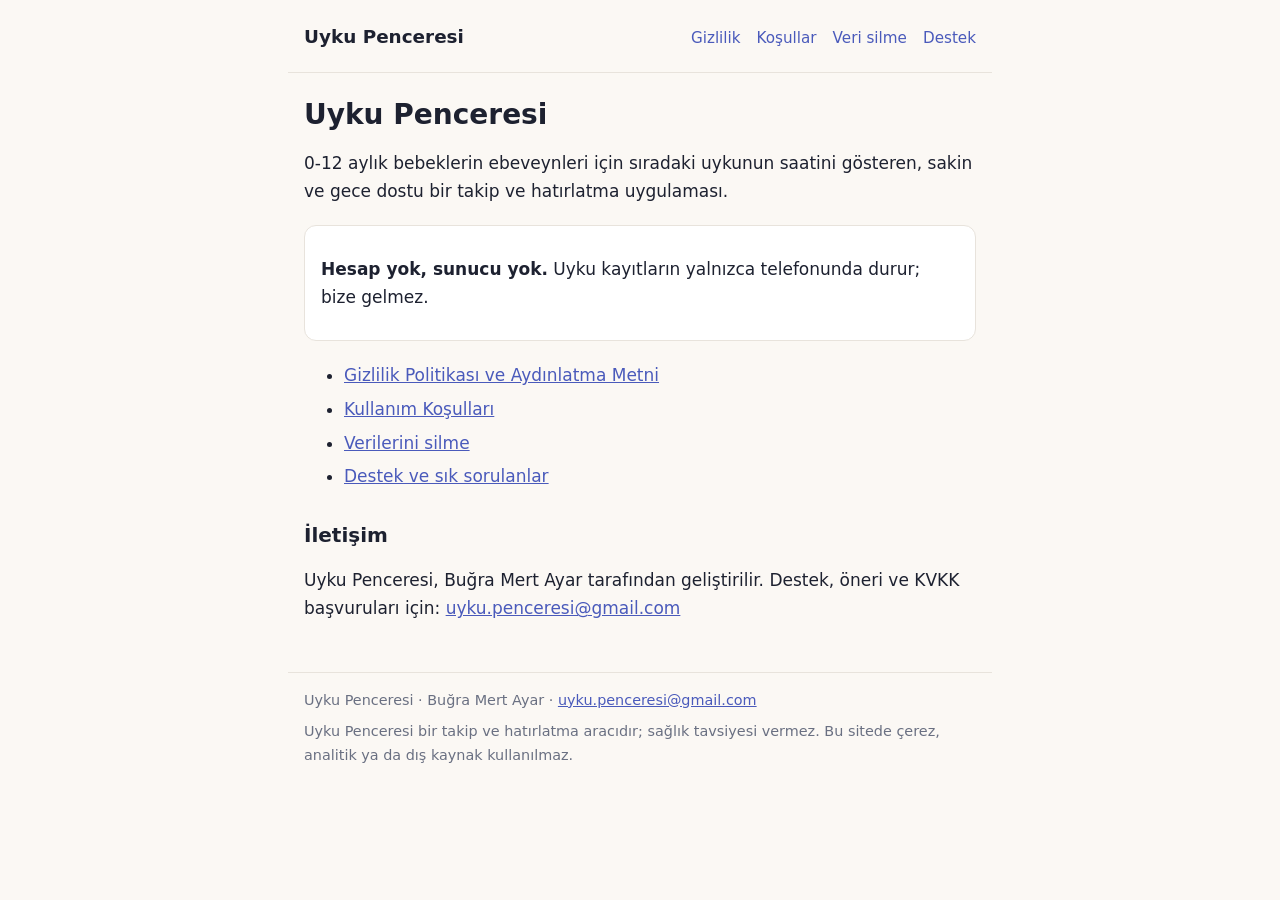
==== index.html @ 6363af13 "Publish the Uyku Penceresi legal pages Privacy policy and KVKK notice, terms of use, data deletion a" ====
<!doctype html>
<html lang="tr">
<head>
<meta charset="utf-8">
<meta name="viewport" content="width=device-width, initial-scale=1">
<title>Uyku Penceresi</title>
<meta name="description" content="Uyku Penceresi: 0-12 aylık bebeklerin ebeveynleri için uyku takip ve hatırlatma uygulaması. Gizlilik politikası, kullanım koşulları ve destek.">
<link rel="stylesheet" href="style.css">
</head>
<body>
<header class="site-header">
<a class="brand" href="index.html" aria-current="page">Uyku Penceresi</a>
<nav aria-label="Yasal sayfalar">
<a href="gizlilik.html">Gizlilik</a>
<a href="kosullar.html">Koşullar</a>
<a href="veri-silme.html">Veri silme</a>
<a href="destek.html">Destek</a>
</nav>
</header>
<main>
<h1>Uyku Penceresi</h1>
<p>0-12 aylık bebeklerin ebeveynleri için sıradaki uykunun saatini gösteren, sakin ve gece dostu bir takip ve hatırlatma uygulaması.</p>
<div class="notice">
<p><strong>Hesap yok, sunucu yok.</strong> Uyku kayıtların yalnızca telefonunda durur; bize gelmez.</p>
</div>
<ul>
<li><a href="gizlilik.html">Gizlilik Politikası ve Aydınlatma Metni</a></li>
<li><a href="kosullar.html">Kullanım Koşulları</a></li>
<li><a href="veri-silme.html">Verilerini silme</a></li>
<li><a href="destek.html">Destek ve sık sorulanlar</a></li>
</ul>
<h2>İletişim</h2>
<p>Uyku Penceresi, Buğra Mert Ayar tarafından geliştirilir. Destek, öneri ve KVKK başvuruları için: <a href="mailto:uyku.penceresi@gmail.com">uyku.penceresi@gmail.com</a></p>
</main>
<footer class="site-footer">
<p>Uyku Penceresi · Buğra Mert Ayar · <a href="mailto:uyku.penceresi@gmail.com">uyku.penceresi@gmail.com</a></p>
<p>Uyku Penceresi bir takip ve hatırlatma aracıdır; sağlık tavsiyesi vermez. Bu sitede çerez, analitik ya da dış kaynak kullanılmaz.</p>
</footer>
</body>
</html>
---- style.css ----
:root {
  --bg: #fbf8f4;
  --surface: #ffffff;
  --text: #1d2130;
  --muted: #6a7082;
  --border: #e8e3dc;
  --link: #4a5abb;
  color-scheme: light dark;
}

@media (prefers-color-scheme: dark) {
  :root {
    --bg: #0f1222;
    --surface: #1a1e33;
    --text: #eceef6;
    --muted: #a3a9bf;
    --border: #2a2f48;
    --link: #8e9bff;
  }
}

* {
  box-sizing: border-box;
}

body {
  margin: 0;
  background: var(--bg);
  color: var(--text);
  font-family: system-ui, -apple-system, 'Segoe UI', Roboto, sans-serif;
  font-size: 1.0625rem;
  line-height: 1.65;
  -webkit-text-size-adjust: 100%;
}

a {
  color: var(--link);
  overflow-wrap: anywhere;
}

.site-header,
main,
.site-footer {
  max-width: 44rem;
  margin: 0 auto;
  padding-left: 1rem;
  padding-right: 1rem;
}

.site-header {
  display: flex;
  flex-wrap: wrap;
  align-items: baseline;
  justify-content: space-between;
  gap: 0.5rem 1.5rem;
  padding-top: 1.25rem;
  padding-bottom: 1rem;
  border-bottom: 1px solid var(--border);
}

.brand {
  font-weight: 700;
  font-size: 1.15rem;
  color: var(--text);
  text-decoration: none;
}

.site-header nav {
  display: flex;
  flex-wrap: wrap;
  gap: 0.25rem 1rem;
  font-size: 0.95rem;
}

.site-header nav a {
  text-decoration: none;
  padding: 0.35rem 0;
}

.site-header nav a[aria-current='page'] {
  color: var(--text);
  font-weight: 600;
}

main {
  padding-top: 1.5rem;
  padding-bottom: 2rem;
}

h1 {
  font-size: 1.75rem;
  line-height: 1.25;
  margin: 0 0 0.5rem;
}

h2 {
  font-size: 1.25rem;
  line-height: 1.35;
  margin: 2rem 0 0.5rem;
  scroll-margin-top: 1rem;
}

li + li {
  margin-top: 0.35rem;
}

.meta {
  color: var(--muted);
  font-size: 0.9rem;
  margin-top: 0;
}

.toc,
.notice {
  background: var(--surface);
  border: 1px solid var(--border);
  border-radius: 0.75rem;
  padding: 0.75rem 1rem;
  margin: 1.25rem 0;
}

.toc ol {
  margin: 0;
  padding-left: 1.4rem;
}

.toc li + li {
  margin-top: 0.15rem;
}

.site-footer {
  border-top: 1px solid var(--border);
  padding-top: 1rem;
  padding-bottom: 2rem;
  color: var(--muted);
  font-size: 0.9rem;
}

.site-footer p {
  margin: 0 0 0.5rem;
}
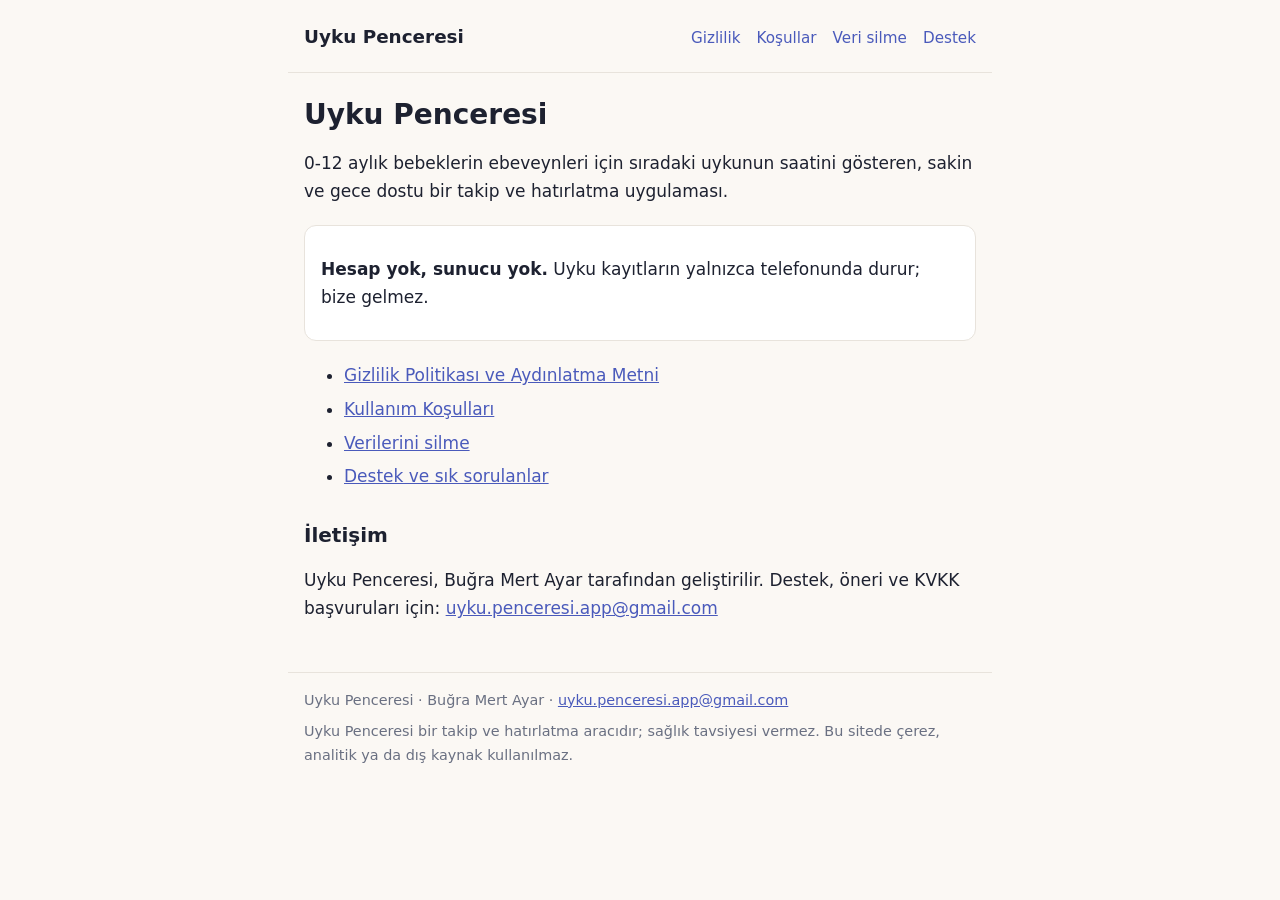
==== commit c8e05320: "Update the support email to uyku.penceresi.app@gmail.com" ====
--- a/index.html
+++ b/index.html
@@ -30,10 +30,10 @@
 <li><a href="destek.html">Destek ve sık sorulanlar</a></li>
 </ul>
 <h2>İletişim</h2>
-<p>Uyku Penceresi, Buğra Mert Ayar tarafından geliştirilir. Destek, öneri ve KVKK başvuruları için: <a href="mailto:uyku.penceresi@gmail.com">uyku.penceresi@gmail.com</a></p>
+<p>Uyku Penceresi, Buğra Mert Ayar tarafından geliştirilir. Destek, öneri ve KVKK başvuruları için: <a href="mailto:uyku.penceresi.app@gmail.com">uyku.penceresi.app@gmail.com</a></p>
 </main>
 <footer class="site-footer">
-<p>Uyku Penceresi · Buğra Mert Ayar · <a href="mailto:uyku.penceresi@gmail.com">uyku.penceresi@gmail.com</a></p>
+<p>Uyku Penceresi · Buğra Mert Ayar · <a href="mailto:uyku.penceresi.app@gmail.com">uyku.penceresi.app@gmail.com</a></p>
 <p>Uyku Penceresi bir takip ve hatırlatma aracıdır; sağlık tavsiyesi vermez. Bu sitede çerez, analitik ya da dış kaynak kullanılmaz.</p>
 </footer>
 </body>
